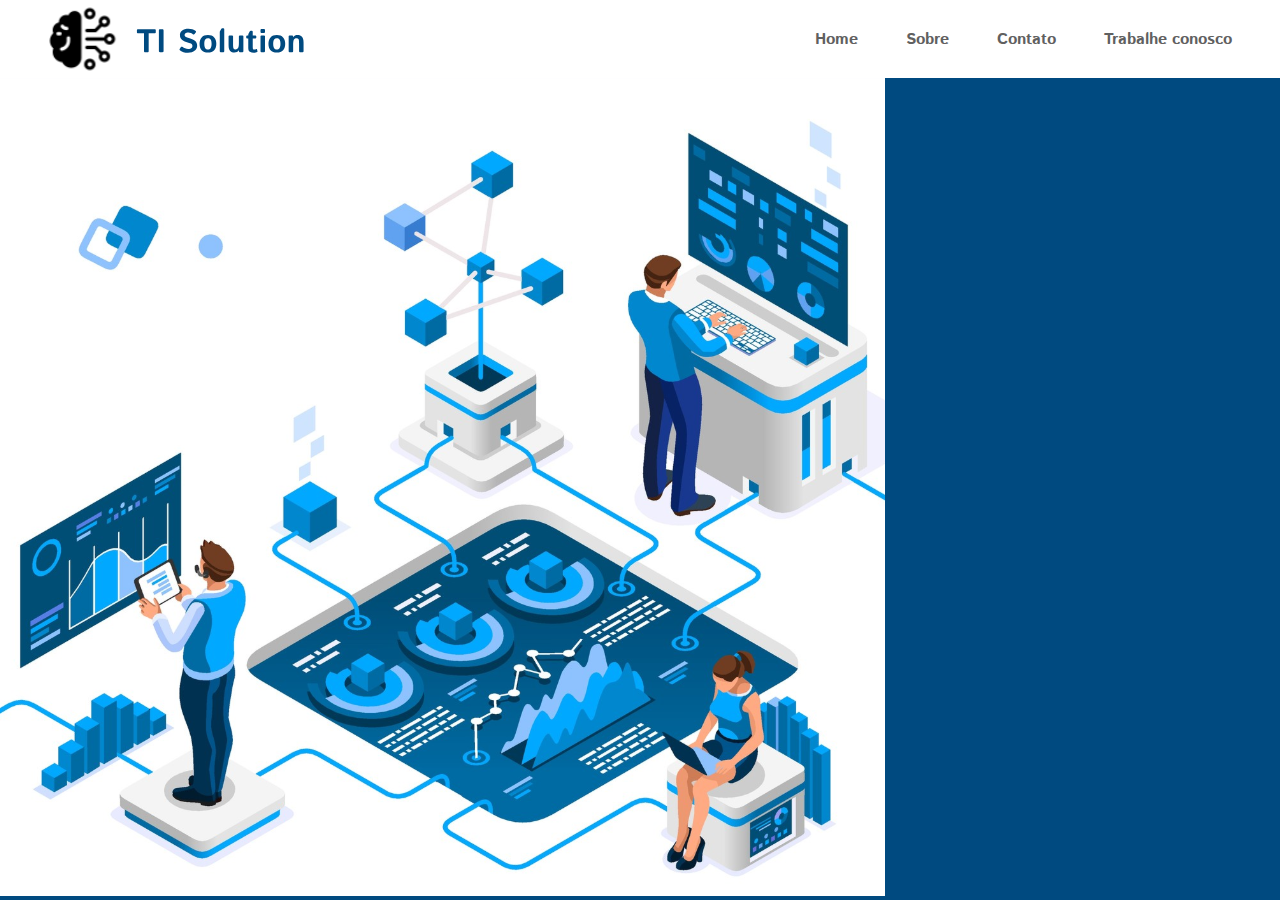
==== solicita-visita.html @ 463e4135 "Inclusão da segunda tela" ====
<!DOCTYPE html>
<html lang="pt-br">
<head>
    <meta charset="UTF-8">
    <meta name="viewport" content="width=device-width, initial-scale=1.0">
    <link rel="stylesheet" href="style-visita.css">
    <title>Ti solution</title>
</head>
<body>
    <nav class="nav">
        <img class="nav-logo" src="./public/img-logo.svg" alt="Logo">
        <ul class="nav-btn">
            <li><a class="nav-btn-home" href="index.html">Home</a></li>
            <li><a class="nav-btn-home" href="#">Sobre</a></li>
            <li><a class="nav-btn-home" href="#">Contato</a></li>
            <li><a class="nav-btn-home" href="#">Trabalhe conosco </a></li>
        </ul>
    </nav>
    <main>
        <div class="container-img">
            <img  class="img-visita" src="./public/img-visita.svg" alt="Pessoas trabalhando"  >
        </div>
    </main>
</body>
</html>
---- style-visita.css ----
@import url('https://fonts.googleapis.com/css2?family=Istok+Web&display=swap');

*{
    margin: 0;
    padding: 0;
}
body{
    background-color: #004A80;
    font-family: 'Istok Web', sans-serif;
    /* height: auto; */
}
.nav{
    display: flex;
    background-color: #fff;
    justify-content: space-between;
    padding: .2rem 3rem;
    height: 8vh;
}
.nav-btn{
    display: flex;
    align-items: center;
    gap: 3rem; /* espacamento */
    list-style: none; /* retirar pontuação da lista */
}
.nav-btn-home{
    color: #606060;
    text-decoration: none;
    font-size: 1rem;
    font-style: normal;
    font-weight: 600;
    line-height: normal;
}
.nav-btn-home:hover{
    color: #454545;
}
main{
    display: flex;
    height: 90.8vh;
    width: 100%;
    overflow: hidden;
}
.home{
    width: 50%;
    justify-content: center;
    align-items: center;
    height: 106.5vh;
}

/* .centralizar{    
    text-align: center;
    width: 36.8%;
    margin: 5rem auto;
} */
/* .home-btn{
    background-color: #eaf1ff;
    width: 45%;
    height: 5%;
    border-radius: 1.25rem;
    padding: 1.5rem;
    text-decoration: none;
    font-size: 2rem;
    color:#004A80;
    font-weight: 700;
    line-height: normal;
    transition: .4s;
} */
/* .centralizar:hover{
    -webkit-transform: scale(1.1);
    -moz-transform: scale(1.1);
    -o-transform: scale(1.1);
    -ms-transform: scale(1.1);
    transform: scale(1.1);
    transition: .5s;
    cursor: pointer;
}
.container-img{
    width: 50%;
    height: 100%;
} */
.img-visita{
    
    width: 100%;
    height: 100vh;
    background-size: cover;
    
    
}
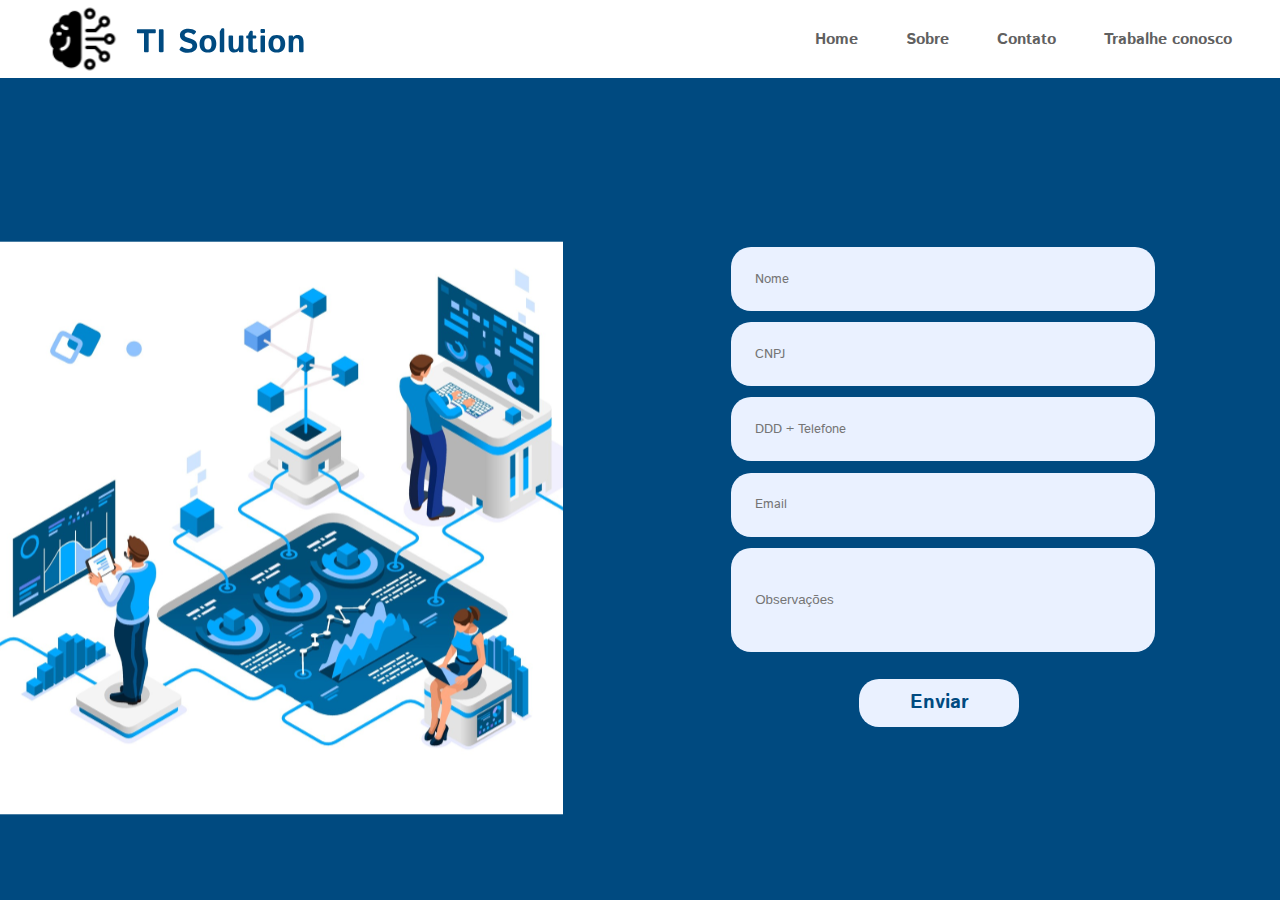
==== commit a208ae74: "Adicionando furmulários e botões na tela de solicitação de visita" ====
--- a/solicita-visita.html
+++ b/solicita-visita.html
@@ -20,6 +20,14 @@
         <div class="container-img">
             <img  class="img-visita" src="./public/img-visita.svg" alt="Pessoas trabalhando"  >
         </div>
+        <div class="formulario">
+            <input class="formulario-campo" type="text" placeholder="Nome"> 
+            <input class="formulario-campo" type="text" placeholder="CNPJ"> 
+            <input class="formulario-campo" type="text" placeholder="DDD + Telefone"> 
+            <input class="formulario-campo" type="text" placeholder="Email"> 
+            <input class="formulario-campo-obs" type="text" placeholder="Observações"> 
+            <input class="btn-enviar" type="button" value="Enviar">
+        </div>
     </main>
 </body>
 </html>--- a/style-visita.css
+++ b/style-visita.css
@@ -1,28 +1,34 @@
 @import url('https://fonts.googleapis.com/css2?family=Istok+Web&display=swap');
 
-*{
+* {
     margin: 0;
     padding: 0;
 }
-body{
+
+body {
     background-color: #004A80;
     font-family: 'Istok Web', sans-serif;
     /* height: auto; */
 }
-.nav{
+
+.nav {
     display: flex;
     background-color: #fff;
     justify-content: space-between;
     padding: .2rem 3rem;
     height: 8vh;
 }
-.nav-btn{
+
+.nav-btn {
     display: flex;
     align-items: center;
-    gap: 3rem; /* espacamento */
-    list-style: none; /* retirar pontuação da lista */
+    gap: 3rem;
+    /* espacamento */
+    list-style: none;
+    /* retirar pontuação da lista */
 }
-.nav-btn-home{
+
+.nav-btn-home {
     color: #606060;
     text-decoration: none;
     font-size: 1rem;
@@ -30,41 +36,76 @@
     font-weight: 600;
     line-height: normal;
 }
-.nav-btn-home:hover{
+
+.nav-btn-home:hover {
     color: #454545;
 }
-main{
+
+main {
     display: flex;
     height: 90.8vh;
     width: 100%;
     overflow: hidden;
 }
-.home{
-    width: 50%;
+
+.container-img {
+    width: 44%;
     justify-content: center;
     align-items: center;
     height: 106.5vh;
 }
 
-/* .centralizar{    
-    text-align: center;
-    width: 36.8%;
-    margin: 5rem auto;
-} */
-/* .home-btn{
-    background-color: #eaf1ff;
-    width: 45%;
-    height: 5%;
+.img-visita {
+
+    width: 100%;
+    height: 100vh;
+    background-size: cover;
+}
+
+.formulario {
+    display: flex;
+    flex-direction: column;
+    justify-content: center;
+    gap: .7rem;
+    margin-left: 10.50rem;
+
+}
+
+.formulario-campo {
     border-radius: 1.25rem;
-    padding: 1.5rem;
+    background: #EAF1FF;
+    width: 25rem;
+    height: 4rem;
+    border: none;
+    padding-left: 1.5rem;
+    font-family: 'Istok Web', sans-serif;
+}
+.formulario-campo-obs {
+    border-radius: 1.25rem;
+    background: #EAF1FF;
+    width: 25rem;
+    height: 6.50rem;
+    border: none;
+    padding-left: 1.5rem;
+    
+}
+.btn-enviar{
+    width: 10rem;
+    height: 3rem;
+    border-radius: 1.25rem;
+    background: #EAF1FF;
+    border: none;
+    margin-left: 8rem;
+    margin-top: 1rem;
+    font-family: 'Istok Web', sans-serif;
     text-decoration: none;
-    font-size: 2rem;
+    font-size: 1.25rem;
     color:#004A80;
     font-weight: 700;
     line-height: normal;
     transition: .4s;
-} */
-/* .centralizar:hover{
+}
+.btn-enviar:hover{
     -webkit-transform: scale(1.1);
     -moz-transform: scale(1.1);
     -o-transform: scale(1.1);
@@ -72,16 +113,4 @@
     transform: scale(1.1);
     transition: .5s;
     cursor: pointer;
-}
-.container-img{
-    width: 50%;
-    height: 100%;
-} */
-.img-visita{
-    
-    width: 100%;
-    height: 100vh;
-    background-size: cover;
-    
-    
 }